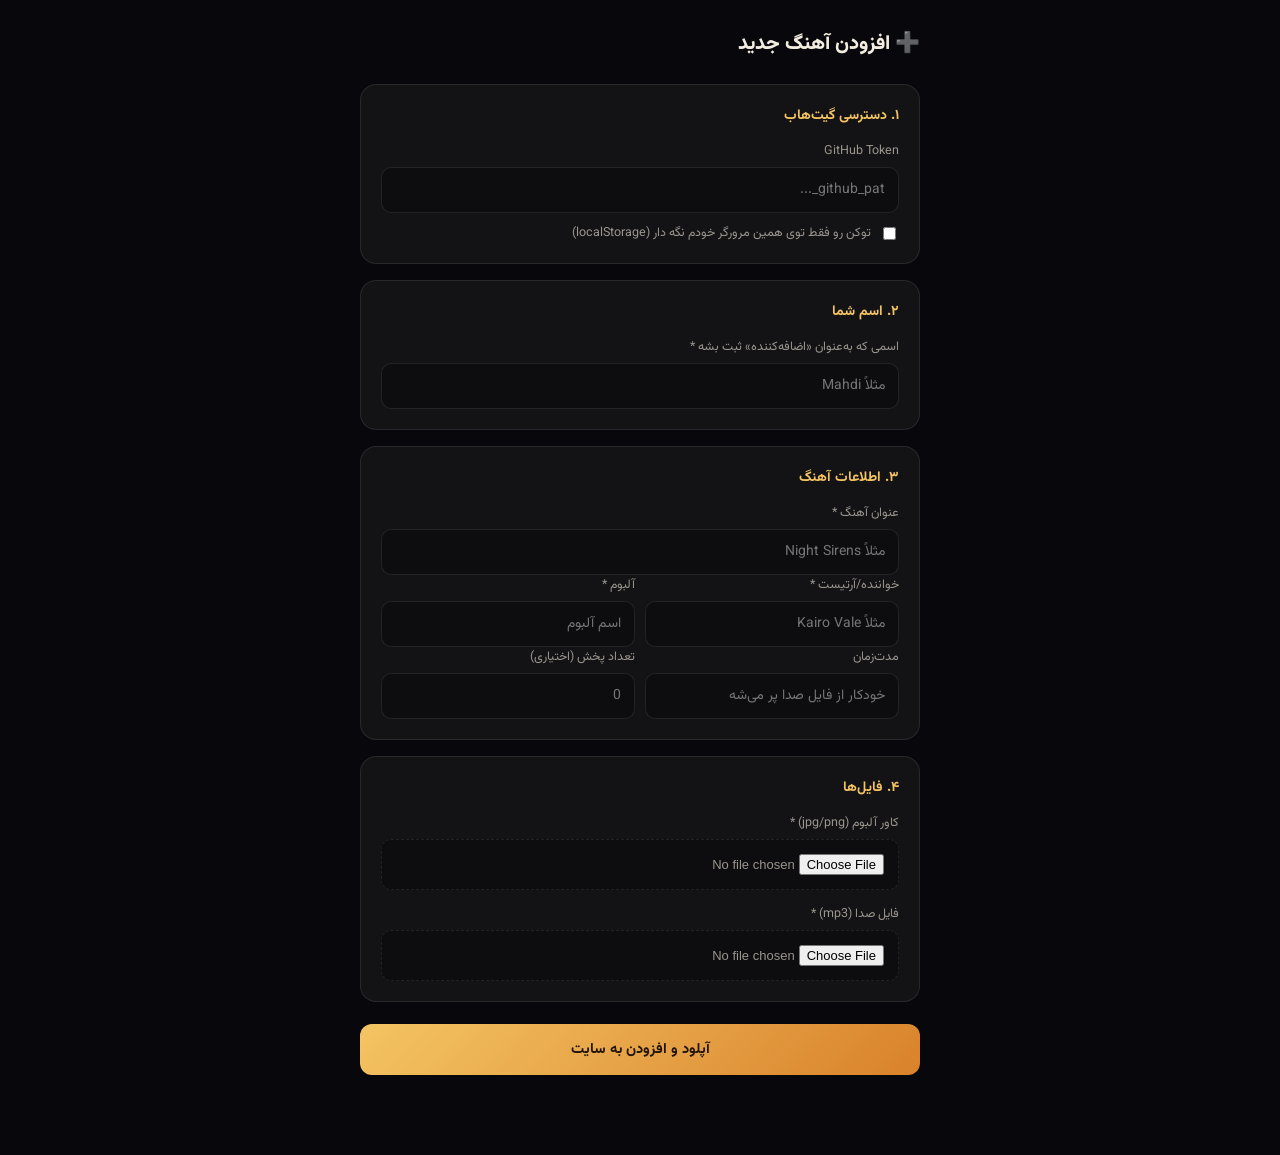
==== admin.html @ 4cd399f3 "Add files via upload" ====
<!DOCTYPE html>
<html lang="fa" dir="rtl">
<head>
<meta charset="UTF-8">
<meta name="viewport" content="width=device-width, initial-scale=1.0">
<meta name="robots" content="noindex, nofollow">
<title>BXMUSIC — Admin: Add Song</title>
<link rel="preconnect" href="https://fonts.googleapis.com">
<link href="https://fonts.googleapis.com/css2?family=Vazirmatn:wght@400;500;600;700;800&display=swap" rel="stylesheet">
<style>
  :root{
    --bg:#08080c; --panel:#131316; --border:rgba(255,255,255,.09);
    --gold-1:#f4c463; --gold-2:#d9822b; --cream:#f3ede0; --faint:#9a958d;
    --red:#f5567a; --green:#34d1a0;
  }
  *{ box-sizing:border-box; }
  body{
    margin:0; min-height:100vh; background:var(--bg); color:var(--cream);
    font-family:'Vazirmatn',sans-serif; padding:28px 16px 80px;
  }
  .wrap{ max-width:560px; margin:0 auto; }
  h1{ font-size:20px; font-weight:800; margin:0 0 24px; }

  .card{
    background:var(--panel); border:1px solid var(--border); border-radius:16px;
    padding:20px; margin-bottom:16px;
  }
  .card h2{ font-size:14px; font-weight:700; margin:0 0 14px; color:var(--gold-1); }

  label{ display:block; font-size:12.5px; color:var(--faint); margin:14px 0 6px; }
  label:first-of-type{ margin-top:0; }
  input[type=text], input[type=password]{
    width:100%; background:#0d0d10; border:1px solid var(--border); color:var(--cream);
    border-radius:10px; padding:11px 13px; font-family:inherit; font-size:14px;
  }
  input[type=text]:focus, input[type=password]:focus{ outline:none; border-color:var(--gold-1); }
  input[type=file]{
    width:100%; font-size:13px; color:var(--faint);
    background:#0d0d10; border:1px dashed var(--border); border-radius:10px; padding:14px;
  }
  .row2{ display:flex; gap:10px; }
  .row2 > div{ flex:1; }

  .btn{
    width:100%; padding:14px; border:none; border-radius:12px;
    font-family:inherit; font-size:14.5px; font-weight:700; cursor:pointer;
    background:linear-gradient(135deg,var(--gold-1),var(--gold-2)); color:#20140a;
    margin-top:6px; transition:filter .15s, transform .15s;
  }
  .btn:hover{ filter:brightness(1.08); transform:translateY(-1px); }
  .btn:disabled{ opacity:.5; cursor:not-allowed; transform:none; }

  .log{
    font-size:12.5px; font-family:monospace; direction:ltr; text-align:left;
    background:#0d0d10; border:1px solid var(--border); border-radius:10px;
    padding:12px; margin-top:16px; max-height:220px; overflow-y:auto; display:none;
    line-height:1.9;
  }
  .log .ok{ color:var(--green); }
  .log .err{ color:var(--red); }
  .log .pending{ color:var(--gold-1); }

  .toggle-remember{ display:flex; align-items:center; gap:8px; font-size:12px; color:var(--faint); margin-top:10px; }

  /* step progress + spinner shown while uploading */
  .steps{ display:none; gap:8px; margin-top:16px; }
  .step{
    flex:1; text-align:center; padding:10px 4px; border-radius:10px;
    background:#0d0d10; border:1px solid var(--border);
    font-size:11.5px; color:var(--faint); transition:all .3s ease;
    display:flex; flex-direction:column; align-items:center; gap:6px;
  }
  .step .dot{ width:18px; height:18px; border-radius:50%; border:2px solid var(--border); position:relative; }
  .step.active{ border-color:var(--gold-1); color:var(--gold-1); }
  .step.active .dot{
    border-color:var(--gold-1); border-top-color:transparent;
    animation:spin .8s linear infinite;
  }
  .step.done{ border-color:var(--green); color:var(--green); }
  .step.done .dot{ border-color:var(--green); background:var(--green); }
  .step.done .dot::after{
    content:''; position:absolute; inset:0; margin:auto;
    width:5px; height:9px; border:solid #08080c; border-width:0 2px 2px 0;
    transform:translate(0,-1px) rotate(45deg);
  }
  @keyframes spin{ to{ transform:rotate(360deg); } }

  .log .pending::before{ content:'● '; animation:pulse 1s ease-in-out infinite; }
  @keyframes pulse{ 0%,100%{ opacity:1; } 50%{ opacity:.3; } }
</style>
</head>
<body>
<div class="wrap">

  <h1>➕ افزودن آهنگ جدید</h1>

  <div class="card">
    <h2>۱. دسترسی گیت‌هاب</h2>
    <label>GitHub Token</label>
    <input type="password" id="ghToken" placeholder="github_pat_...">
    <div class="toggle-remember">
      <input type="checkbox" id="rememberToken">
      <label for="rememberToken" style="margin:0;">توکن رو فقط توی همین مرورگر خودم نگه دار (localStorage)</label>
    </div>
  </div>

  <div class="card">
    <h2>۲. اسم شما</h2>
    <label>اسمی که به‌عنوان «اضافه‌کننده» ثبت بشه *</label>
    <input type="text" id="fAdminName" placeholder="مثلاً Mahdi">
  </div>

  <div class="card">
    <h2>۳. اطلاعات آهنگ</h2>
    <label>عنوان آهنگ *</label>
    <input type="text" id="fTitle" placeholder="مثلاً Night Sirens">

    <div class="row2">
      <div>
        <label>خواننده/آرتیست *</label>
        <input type="text" id="fArtist" placeholder="مثلاً Kairo Vale">
      </div>
      <div>
        <label>آلبوم *</label>
        <input type="text" id="fAlbum" list="albumList" placeholder="اسم آلبوم">
        <datalist id="albumList"></datalist>
      </div>
    </div>

    <div class="row2">
      <div>
        <label>مدت‌زمان</label>
        <input type="text" id="fDur" placeholder="خودکار از فایل صدا پر می‌شه">
      </div>
      <div>
        <label>تعداد پخش (اختیاری)</label>
        <input type="text" id="fPlays" placeholder="0">
      </div>
    </div>
  </div>

  <div class="card">
    <h2>۴. فایل‌ها</h2>
    <label>کاور آلبوم (jpg/png) *</label>
    <input type="file" id="fCover" accept="image/*">

    <label>فایل صدا (mp3) *</label>
    <input type="file" id="fAudio" accept="audio/*">
  </div>

  <button class="btn" id="submitBtn" onclick="submitSong()">آپلود و افزودن به سایت</button>

  <div class="steps" id="steps">
    <div class="step" id="step1"><div class="dot"></div>کاور</div>
    <div class="step" id="step2"><div class="dot"></div>صدا</div>
    <div class="step" id="step3"><div class="dot"></div>کاتالوگ</div>
  </div>

  <div class="log" id="log"></div>

</div>

<script>
const REPO_OWNER = 'Mahdi-Behrouzi';
const REPO_NAME  = 'BXMUSIC';
const BRANCH     = 'main';
const API = `https://api.github.com/repos/${REPO_OWNER}/${REPO_NAME}/contents`;

const tokenEl = document.getElementById('ghToken');
const rememberEl = document.getElementById('rememberToken');
const nameEl = document.getElementById('fAdminName');
const logEl = document.getElementById('log');
const stepsEl = document.getElementById('steps');

// restore a remembered token, if the admin opted in previously
if (localStorage.getItem('bx_admin_token')) {
  tokenEl.value = localStorage.getItem('bx_admin_token');
  rememberEl.checked = true;
}
// the admin's name is not sensitive — always remember it once entered
if (localStorage.getItem('bx_admin_name')) {
  nameEl.value = localStorage.getItem('bx_admin_name');
}

function setStep(n, state){
  // n: 1|2|3, state: 'active' | 'done'
  const el = document.getElementById('step'+n);
  el.classList.remove('active','done');
  el.classList.add(state);
}
function resetSteps(){
  stepsEl.style.display = 'flex';
  [1,2,3].forEach(n => document.getElementById('step'+n).classList.remove('active','done'));
}

function log(msg, cls){
  logEl.style.display = 'block';
  const line = document.createElement('div');
  if(cls) line.className = cls;
  line.textContent = msg;
  logEl.appendChild(line);
  logEl.scrollTop = logEl.scrollHeight;
}

// auto-read duration from the chosen audio file
document.getElementById('fAudio').addEventListener('change', function(e){
  const file = e.target.files[0];
  if(!file) return;
  const url = URL.createObjectURL(file);
  const a = new Audio(url);
  a.addEventListener('loadedmetadata', function(){
    const total = Math.round(a.duration);
    const m = Math.floor(total/60), s = String(total%60).padStart(2,'0');
    document.getElementById('fDur').value = `${m}:${s}`;
    URL.revokeObjectURL(url);
  });
});

// best-effort album suggestions, purely convenience — failure here is harmless
async function loadAlbumSuggestions(token){
  try{
    const res = await fetch(`${API}/js/data/songs.js?ref=${BRANCH}`, { headers: authHeaders(token) });
    if(!res.ok) return;
    const data = await res.json();
    const text = decodeURIComponent(escape(atob(data.content.replace(/\n/g,''))));
    const albums = [...new Set([...text.matchAll(/album\s*:\s*"([^"]+)"/g)].map(m => m[1]))];
    const dl = document.getElementById('albumList');
    dl.innerHTML = albums.map(a => `<option value="${a.replace(/"/g,'&quot;')}">`).join('');
  }catch(e){ /* suggestions are optional, ignore failures */ }
}

function authHeaders(token){
  return { 'Authorization': `token ${token}`, 'Accept': 'application/vnd.github+json' };
}

function fileToBase64(file){
  return new Promise((resolve, reject) => {
    const reader = new FileReader();
    reader.onload = () => resolve(reader.result.split(',')[1]);
    reader.onerror = reject;
    reader.readAsDataURL(file);
  });
}

// create or update a file in the repo via the Contents API
async function putFile(token, path, base64Content, commitMessage){
  let sha = undefined;
  const getRes = await fetch(`${API}/${encodeURIComponent(path).replace(/%2F/g,'/')}?ref=${BRANCH}`, { headers: authHeaders(token) });
  if(getRes.status === 200){
    const existing = await getRes.json();
    sha = existing.sha;
  }
  const putRes = await fetch(`${API}/${encodeURIComponent(path).replace(/%2F/g,'/')}`, {
    method:'PUT',
    headers: { ...authHeaders(token), 'Content-Type':'application/json' },
    body: JSON.stringify({
      message: commitMessage,
      content: base64Content,
      branch: BRANCH,
      ...(sha ? { sha } : {})
    })
  });
  if(!putRes.ok){
    const err = await putRes.json().catch(()=>({}));
    throw new Error(err.message || `GitHub API error (${putRes.status}) on ${path}`);
  }
  return putRes.json();
}

function esc(str){
  return String(str).replace(/\\/g,'\\\\').replace(/"/g,'\\"');
}

async function submitSong(){
  const token   = tokenEl.value.trim();
  const adminName = nameEl.value.trim();
  const title   = document.getElementById('fTitle').value.trim();
  const artist  = document.getElementById('fArtist').value.trim();
  const album   = document.getElementById('fAlbum').value.trim();
  const dur     = document.getElementById('fDur').value.trim();
  const plays   = document.getElementById('fPlays').value.trim();
  const coverFile = document.getElementById('fCover').files[0];
  const audioFile = document.getElementById('fAudio').files[0];

  if(!token) return log('⛔ توکن گیت‌هاب رو وارد کن.', 'err');
  if(!adminName) return log('⛔ اسم خودت رو وارد کن.', 'err');
  if(!title || !artist || !album) return log('⛔ عنوان، خواننده و آلبوم الزامی‌ان.', 'err');
  if(!coverFile) return log('⛔ عکس کاور رو انتخاب کن.', 'err');
  if(!audioFile) return log('⛔ فایل صدا رو انتخاب کن.', 'err');

  if(rememberEl.checked) localStorage.setItem('bx_admin_token', token);
  else localStorage.removeItem('bx_admin_token');
  localStorage.setItem('bx_admin_name', adminName);

  const btn = document.getElementById('submitBtn');
  btn.disabled = true;
  logEl.innerHTML = '';
  resetSteps();

  const addedAt = new Date().toISOString();

  try{
    const coverExt = coverFile.name.split('.').pop();
    const coverPath = `images/${title}.${coverExt}`;
    const audioPath = `audio/${title}.mp3`;

    setStep(1,'active');
    log('⏳ در حال آپلود کاور...', 'pending');
    const coverB64 = await fileToBase64(coverFile);
    await putFile(token, coverPath, coverB64, `Add cover for "${title}" (by ${adminName})`);
    setStep(1,'done');
    log('✔ کاور آپلود شد: ' + coverPath, 'ok');

    setStep(2,'active');
    log('⏳ در حال آپلود فایل صدا (ممکنه کمی طول بکشه)...', 'pending');
    const audioB64 = await fileToBase64(audioFile);
    await putFile(token, audioPath, audioB64, `Add audio for "${title}" (by ${adminName})`);
    setStep(2,'done');
    log('✔ فایل صدا آپلود شد: ' + audioPath, 'ok');

    setStep(3,'active');
    log('⏳ در حال آپدیت کاتالوگ آهنگ‌ها...', 'pending');
    const songsRes = await fetch(`${API}/js/data/songs.js?ref=${BRANCH}`, { headers: authHeaders(token) });
    if(!songsRes.ok) throw new Error('نتونستم songs.js رو بخونم.');
    const songsData = await songsRes.json();
    const currentText = decodeURIComponent(escape(atob(songsData.content.replace(/\n/g,''))));

    if(!currentText.includes('\n];')){
      throw new Error('ساختار songs.js عوض شده و پیدا نکردم کجا اضافه کنم — دستی چک کن.');
    }

    const newEntryLines = [
      '  {',
      `    title:"${esc(title)}",`,
      `    artist:"${esc(artist)}",`,
      `    album:"${esc(album)}",`,
      dur ? `    dur:"${esc(dur)}",` : null,
      plays ? `    plays:"${esc(plays)}",` : null,
      '    lyrics:[],',
      '    isUpload:true,',
      `    audioUrl:"${esc(audioPath)}",`,
      `    cover:"${esc(coverPath)}",`,
      `    addedBy:"${esc(adminName)}",`,
      `    addedAt:"${addedAt}"`,
      '  },'
    ].filter(Boolean).join('\n');

    const updatedText = currentText.replace('\n];', `\n${newEntryLines}\n];`);
    const updatedB64 = btoa(unescape(encodeURIComponent(updatedText)));

    await putFile(token, 'js/data/songs.js', updatedB64, `Add song: ${title} — ${artist} (by ${adminName})`);
    setStep(3,'done');
    log('✔ کاتالوگ آپدیت شد.', 'ok');

    log('🎉 تمام شد! ظرف یکی‌دو دقیقه سایت با آهنگ جدید دوباره منتشر می‌شه.', 'ok');
  }catch(err){
    log('⛔ خطا: ' + err.message, 'err');
  }finally{
    btn.disabled = false;
  }
}

// try loading album suggestions once a token is present
tokenEl.addEventListener('blur', () => {
  if(tokenEl.value.trim()) loadAlbumSuggestions(tokenEl.value.trim());
});
</script>
</body>
</html>
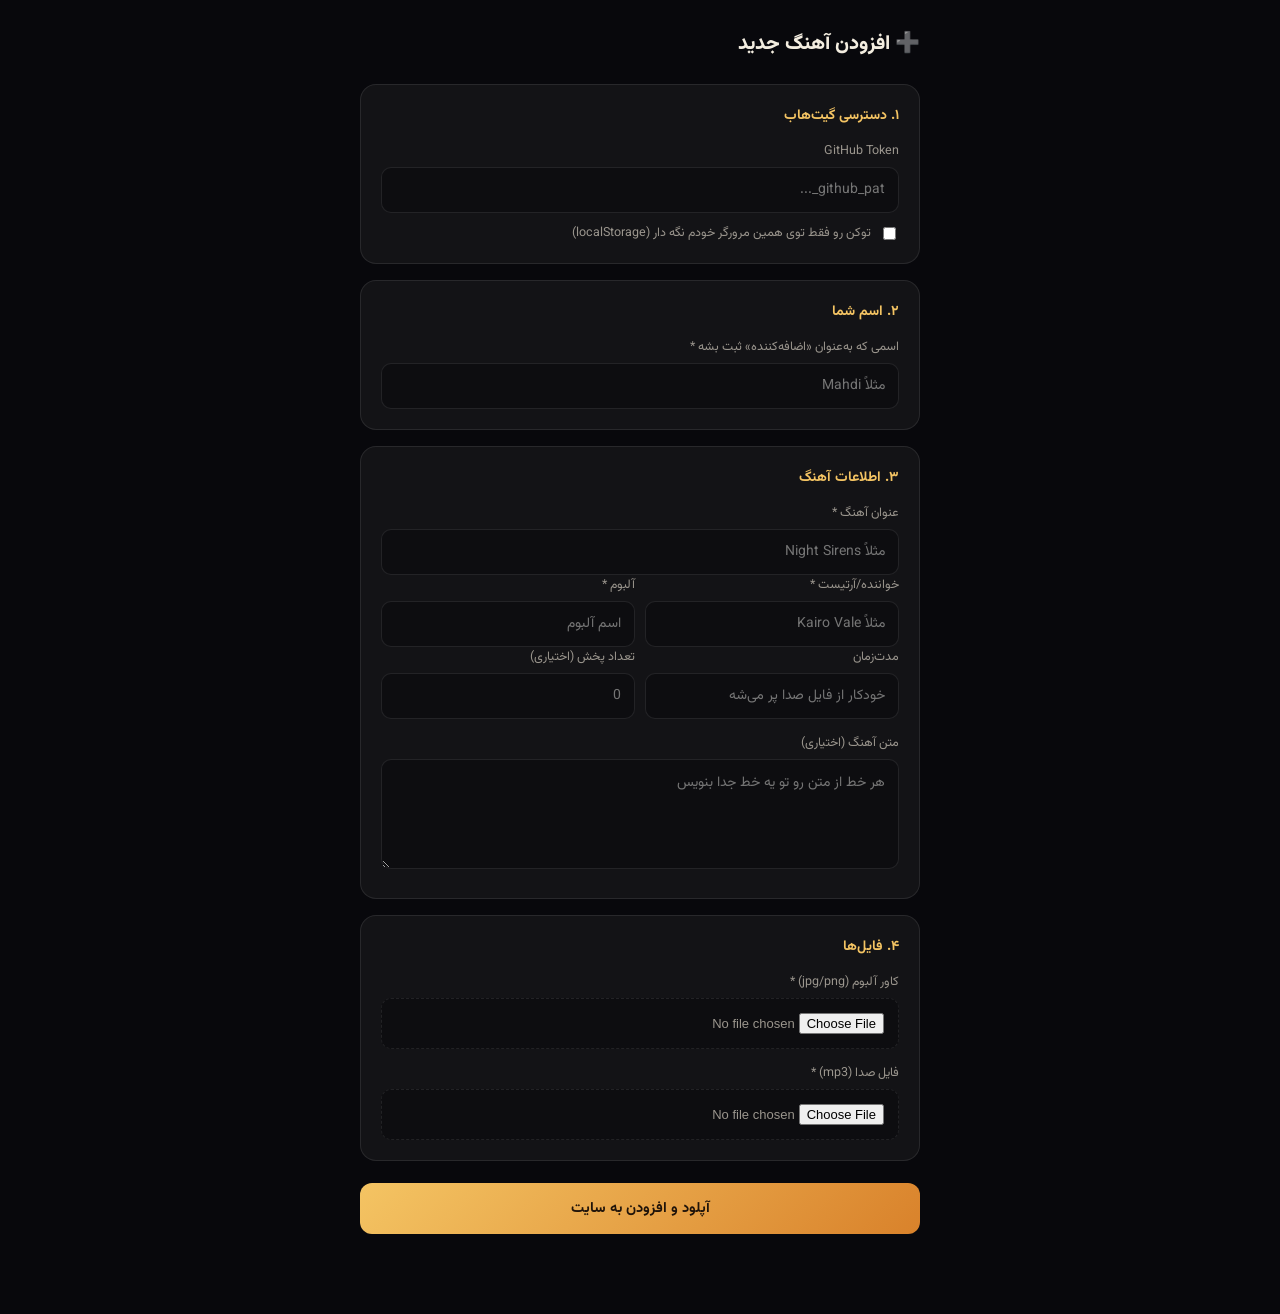
==== commit 16049e87: "Add files via upload" ====
--- a/admin.html
+++ b/admin.html
@@ -34,6 +34,12 @@
     border-radius:10px; padding:11px 13px; font-family:inherit; font-size:14px;
   }
   input[type=text]:focus, input[type=password]:focus{ outline:none; border-color:var(--gold-1); }
+  textarea{
+    width:100%; background:#0d0d10; border:1px solid var(--border); color:var(--cream);
+    border-radius:10px; padding:11px 13px; font-family:inherit; font-size:14px;
+    resize:vertical; min-height:110px; line-height:1.8;
+  }
+  textarea:focus{ outline:none; border-color:var(--gold-1); }
   input[type=file]{
     width:100%; font-size:13px; color:var(--faint);
     background:#0d0d10; border:1px dashed var(--border); border-radius:10px; padding:14px;
@@ -137,6 +143,9 @@
         <input type="text" id="fPlays" placeholder="0">
       </div>
     </div>
+
+    <label>متن آهنگ (اختیاری)</label>
+    <textarea id="fLyrics" placeholder="هر خط از متن رو تو یه خط جدا بنویس"></textarea>
   </div>
 
   <div class="card">
@@ -279,6 +288,7 @@
   const album   = document.getElementById('fAlbum').value.trim();
   const dur     = document.getElementById('fDur').value.trim();
   const plays   = document.getElementById('fPlays').value.trim();
+  const lyricsRaw = document.getElementById('fLyrics').value;
   const coverFile = document.getElementById('fCover').files[0];
   const audioFile = document.getElementById('fAudio').files[0];
 
@@ -328,6 +338,9 @@
     if(!currentText.includes('\n];')){
       throw new Error('ساختار songs.js عوض شده و پیدا نکردم کجا اضافه کنم — دستی چک کن.');
     }
+
+    const lyricsLines = lyricsRaw.split('\n').map(l => l.trim()).filter(Boolean);
+    const lyricsArr = '[' + lyricsLines.map(l => `"${esc(l)}"`).join(',') + ']';
 
     const newEntryLines = [
       '  {',
@@ -336,7 +349,7 @@
       `    album:"${esc(album)}",`,
       dur ? `    dur:"${esc(dur)}",` : null,
       plays ? `    plays:"${esc(plays)}",` : null,
-      '    lyrics:[],',
+      `    lyrics:${lyricsArr},`,
       '    isUpload:true,',
       `    audioUrl:"${esc(audioPath)}",`,
       `    cover:"${esc(coverPath)}",`,
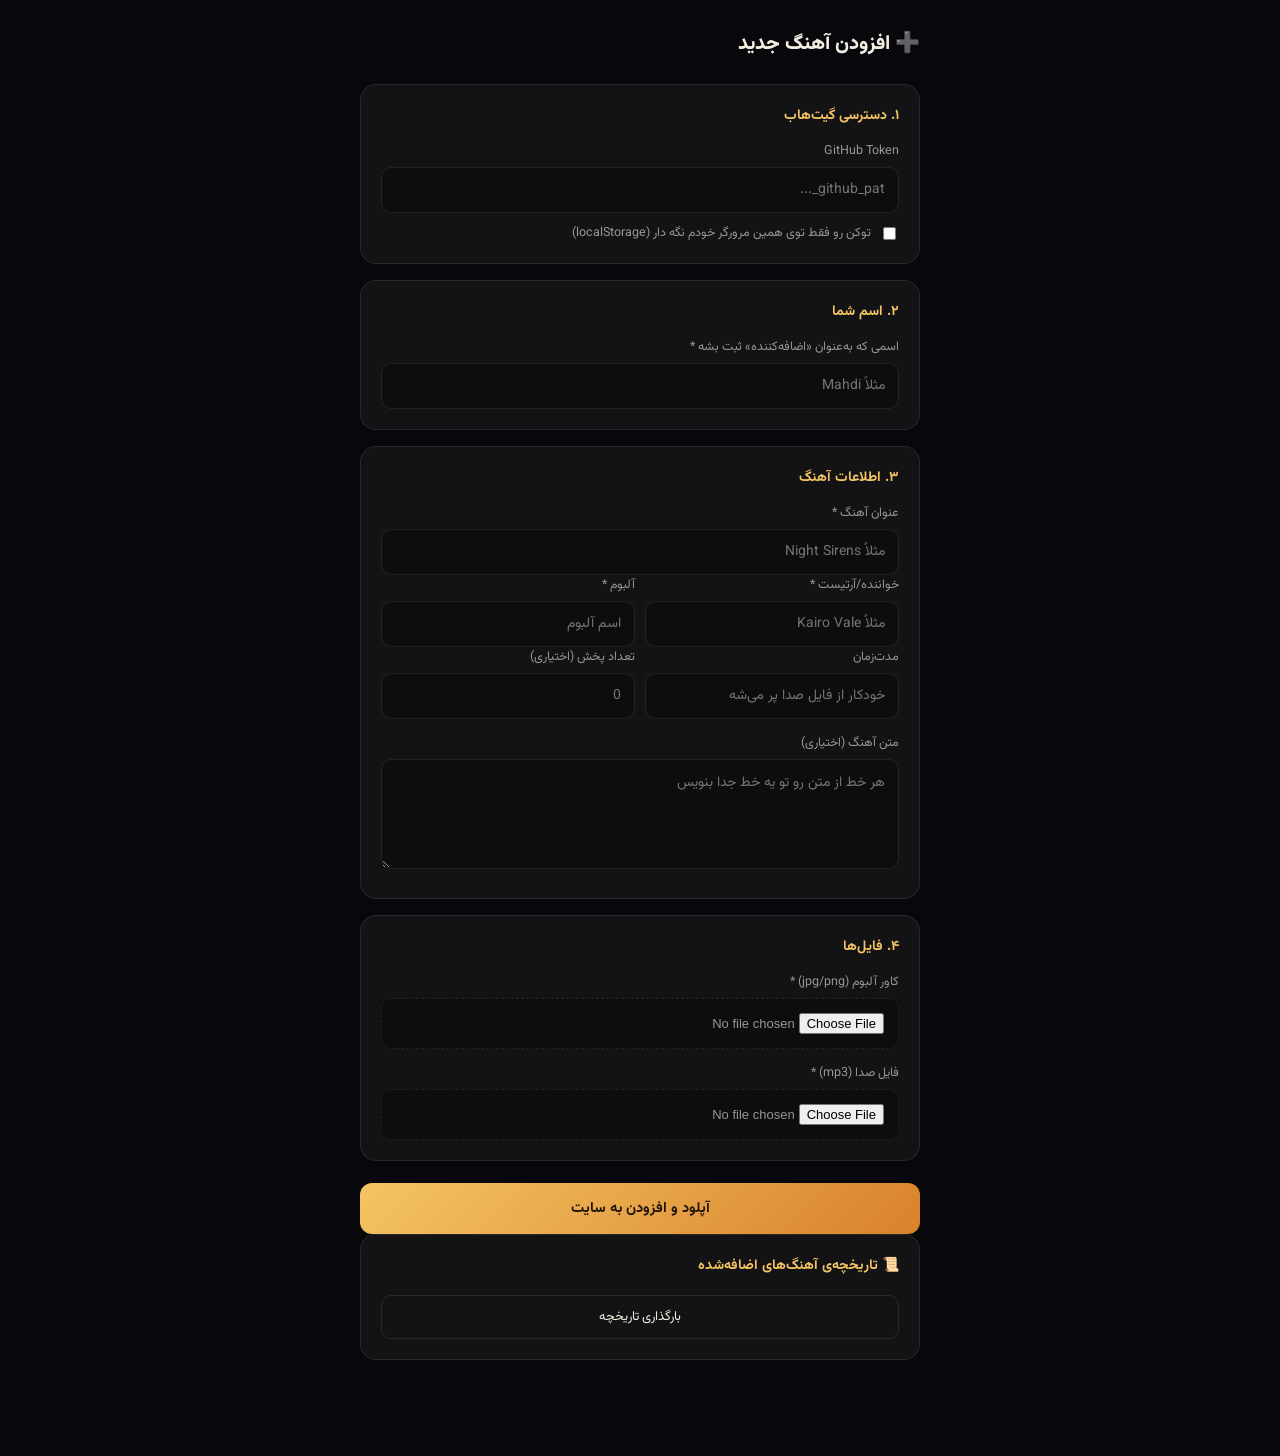
==== commit b5348b9f: "Add files via upload" ====
--- a/admin.html
+++ b/admin.html
@@ -93,6 +93,23 @@
 
   .log .pending::before{ content:'● '; animation:pulse 1s ease-in-out infinite; }
   @keyframes pulse{ 0%,100%{ opacity:1; } 50%{ opacity:.3; } }
+
+  .hist-row{
+    display:flex; justify-content:space-between; align-items:center; gap:10px;
+    padding:11px 4px; border-bottom:1px solid var(--border); font-size:13px;
+  }
+  .hist-row:last-child{ border-bottom:none; }
+  .hist-song{ font-weight:600; }
+  .hist-artist{ color:var(--faint); font-size:12px; }
+  .hist-meta{ text-align:left; font-size:11.5px; color:var(--faint); direction:ltr; white-space:nowrap; }
+  .hist-meta b{ color:var(--gold-1); }
+  .hist-empty{ font-size:13px; color:var(--faint); text-align:center; padding:10px 0; }
+  .btn-secondary{
+    width:100%; padding:11px; border-radius:10px; border:1px solid var(--border);
+    background:transparent; color:var(--cream); font-family:inherit; font-size:13px;
+    cursor:pointer; margin-top:4px;
+  }
+  .btn-secondary:hover{ border-color:var(--gold-1); color:var(--gold-1); }
 </style>
 </head>
 <body>
@@ -166,6 +183,12 @@
   </div>
 
   <div class="log" id="log"></div>
+
+  <div class="card">
+    <h2>📜 تاریخچه‌ی آهنگ‌های اضافه‌شده</h2>
+    <button class="btn-secondary" id="histBtn" onclick="loadHistory()">بارگذاری تاریخچه</button>
+    <div id="histList"></div>
+  </div>
 
 </div>
 
@@ -307,8 +330,6 @@
   logEl.innerHTML = '';
   resetSteps();
 
-  const addedAt = new Date().toISOString();
-
   try{
     const coverExt = coverFile.name.split('.').pop();
     const coverPath = `images/${title}.${coverExt}`;
@@ -352,9 +373,7 @@
       `    lyrics:${lyricsArr},`,
       '    isUpload:true,',
       `    audioUrl:"${esc(audioPath)}",`,
-      `    cover:"${esc(coverPath)}",`,
-      `    addedBy:"${esc(adminName)}",`,
-      `    addedAt:"${addedAt}"`,
+      `    cover:"${esc(coverPath)}"`,
       '  },'
     ].filter(Boolean).join('\n');
 
@@ -366,6 +385,7 @@
     log('✔ کاتالوگ آپدیت شد.', 'ok');
 
     log('🎉 تمام شد! ظرف یکی‌دو دقیقه سایت با آهنگ جدید دوباره منتشر می‌شه.', 'ok');
+    loadHistory();
   }catch(err){
     log('⛔ خطا: ' + err.message, 'err');
   }finally{
@@ -373,7 +393,45 @@
   }
 }
 
-// try loading album suggestions once a token is present
+// history is read straight from git commit history — no separate storage needed,
+// and none of this ever touches the public songs.js content
+async function loadHistory(){
+  const token = tokenEl.value.trim();
+  const listEl = document.getElementById('histList');
+  const btn = document.getElementById('histBtn');
+  if(!token){ listEl.innerHTML = '<div class="hist-empty">اول توکن رو وارد کن.</div>'; return; }
+
+  btn.disabled = true;
+  btn.textContent = 'در حال بارگذاری...';
+  try{
+    const res = await fetch(
+      `https://api.github.com/repos/${REPO_OWNER}/${REPO_NAME}/commits?path=js/data/songs.js&per_page=30`,
+      { headers: authHeaders(token) }
+    );
+    if(!res.ok) throw new Error('نتونستم تاریخچه رو بگیرم.');
+    const commits = await res.json();
+
+    const rows = commits.map(c => {
+      const m = c.commit.message.match(/^Add song:\s*(.+?)\s*—\s*(.+?)\s*\(by\s*(.+?)\)$/);
+      if(!m) return null;
+      const [, title, artist, by] = m;
+      const date = new Date(c.commit.author.date);
+      const dateStr = date.toLocaleString('fa-IR', { dateStyle:'medium', timeStyle:'short' });
+      return `<div class="hist-row">
+        <div><div class="hist-song">${title}</div><div class="hist-artist">${artist}</div></div>
+        <div class="hist-meta"><b>${by}</b><br>${dateStr}</div>
+      </div>`;
+    }).filter(Boolean);
+
+    listEl.innerHTML = rows.length ? rows.join('') : '<div class="hist-empty">هنوز آهنگی از طریق این پنل اضافه نشده.</div>';
+  }catch(err){
+    listEl.innerHTML = `<div class="hist-empty">⛔ ${err.message}</div>`;
+  }finally{
+    btn.disabled = false;
+    btn.textContent = 'بارگذاری تاریخچه';
+  }
+}
+
 tokenEl.addEventListener('blur', () => {
   if(tokenEl.value.trim()) loadAlbumSuggestions(tokenEl.value.trim());
 });
